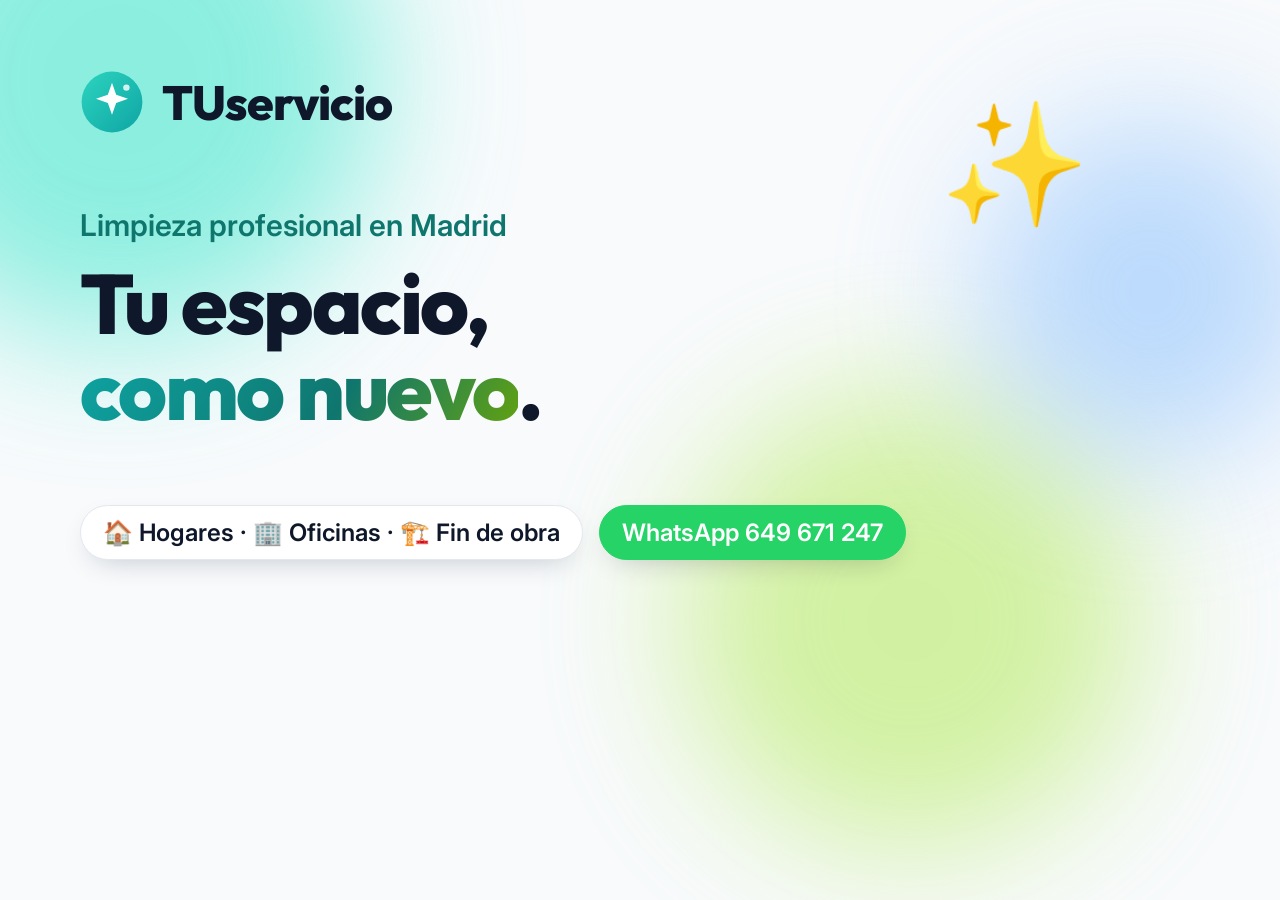
==== .claude/skills/tuservicio-seo/assets/og-tuservicio.html @ 929dcc5e "Cambio de marca: Brillia pasa a TUservicio Nombre, textos, chat (ahora "asistente"), manifest, image" ====
<!doctype html><html lang="es"><head><meta charset="utf-8">
<link rel="stylesheet" href="https://fonts.googleapis.com/css2?family=Outfit:wght@700;800&family=Inter:wght@500;600&display=block">
<style>
*{box-sizing:border-box;margin:0}
body{width:1200px;height:630px;overflow:hidden;font-family:Inter,sans-serif;background:#f8fafc;position:relative;color:#0f172a}
.b{position:absolute;border-radius:50%;filter:blur(70px)}
.b1{width:520px;height:520px;background:#5eead4;top:-180px;left:-140px;opacity:.7}
.b2{width:460px;height:460px;background:#a3e635;bottom:-220px;right:60px;opacity:.45}
.b3{width:340px;height:340px;background:#93c5fd;top:120px;right:-120px;opacity:.6}
.c{position:absolute;inset:0;padding:70px 80px;display:flex;flex-direction:column;justify-content:space-between}
.logo{display:flex;align-items:center;gap:18px;font-family:Outfit;font-weight:800;font-size:48px;letter-spacing:-.02em}
h1{font-family:Outfit;font-weight:800;font-size:84px;line-height:1.02;letter-spacing:-.03em}
h1 em{font-style:normal;background:linear-gradient(120deg,#0ea5a4,#0f766e 60%,#65a30d);-webkit-background-clip:text;color:transparent}
.sub{font-size:30px;font-weight:600;color:#0f766e;margin-bottom:18px}
.pie{display:flex;gap:16px;font-size:24px;font-weight:600}
.pie span{background:#fff;border:1px solid #e2e8f0;border-radius:999px;padding:12px 22px;box-shadow:0 10px 30px -14px rgba(15,23,42,.3)}
.pie .wa{background:#25d366;color:#fff;border-color:#25d366}
.chispa{position:absolute;right:110px;top:90px;font-size:120px}
</style></head><body>
<div class="b b1"></div><div class="b b2"></div><div class="b b3"></div>
<div class="chispa">✨</div>
<div class="c">
  <div class="logo"><svg viewBox="0 0 40 40" width="64" height="64"><defs><linearGradient id="g" x1="0" x2="1" y1="0" y2="1"><stop offset="0" stop-color="#2dd4bf"/><stop offset="1" stop-color="#0ea5a4"/></linearGradient></defs><circle cx="20" cy="20" r="19" fill="url(#g)"/><path d="M20 8l2.6 7.4L30 18l-7.4 2.6L20 28l-2.6-7.4L10 18l7.4-2.6z" fill="#fff"/><circle cx="29" cy="11" r="2" fill="#fff" opacity=".8"/></svg>TUservicio</div>
  <div><p class="sub">Limpieza profesional en Madrid</p><h1>Tu espacio,<br><em>como nuevo</em>.</h1></div>
  <div class="pie"><span>🏠 Hogares · 🏢 Oficinas · 🏗️ Fin de obra</span><span class="wa">WhatsApp 649 671 247</span></div>
</div></body></html>
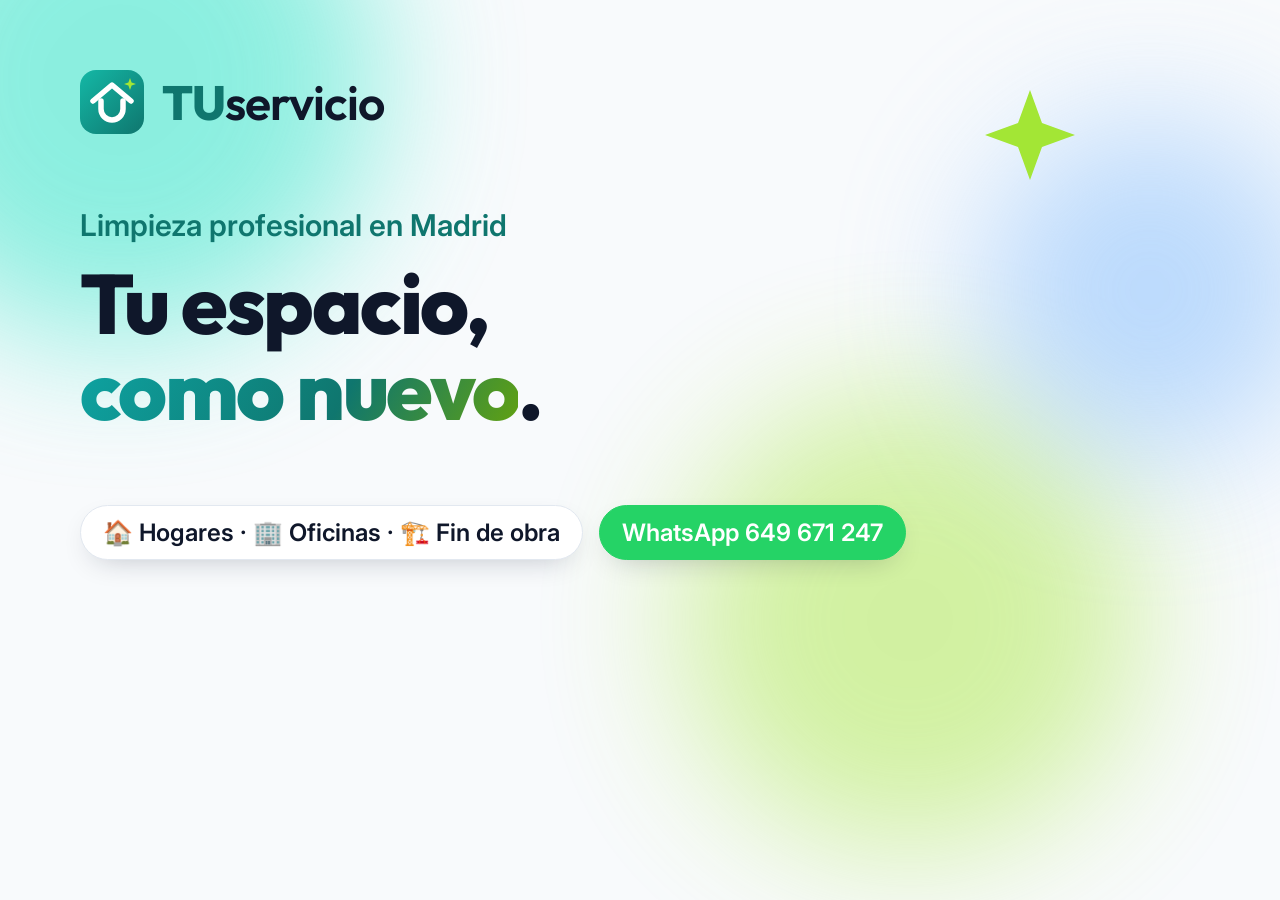
==== commit 74079036: "Marca TUservicio: logo casa-U, manual y skill de diseño - Símbolo nuevo (casa cuyo cuerpo es la «U» " ====
--- a/.claude/skills/tuservicio-seo/assets/og-tuservicio.html
+++ b/.claude/skills/tuservicio-seo/assets/og-tuservicio.html
@@ -1,5 +1,5 @@
 <!doctype html><html lang="es"><head><meta charset="utf-8">
-<link rel="stylesheet" href="https://fonts.googleapis.com/css2?family=Outfit:wght@700;800&family=Inter:wght@500;600&display=block">
+<link rel="stylesheet" href="https://fonts.googleapis.com/css2?family=Outfit:wght@600;700;800&family=Inter:wght@500;600&display=block">
 <style>
 *{box-sizing:border-box;margin:0}
 body{width:1200px;height:630px;overflow:hidden;font-family:Inter,sans-serif;background:#f8fafc;position:relative;color:#0f172a}
@@ -8,19 +8,19 @@
 .b2{width:460px;height:460px;background:#a3e635;bottom:-220px;right:60px;opacity:.45}
 .b3{width:340px;height:340px;background:#93c5fd;top:120px;right:-120px;opacity:.6}
 .c{position:absolute;inset:0;padding:70px 80px;display:flex;flex-direction:column;justify-content:space-between}
-.logo{display:flex;align-items:center;gap:18px;font-family:Outfit;font-weight:800;font-size:48px;letter-spacing:-.02em}
+.logo{display:flex;align-items:center;gap:18px;font-family:Outfit;font-weight:600;font-size:48px;letter-spacing:-.02em}.logo b{font-weight:800;color:#0f766e}
 h1{font-family:Outfit;font-weight:800;font-size:84px;line-height:1.02;letter-spacing:-.03em}
 h1 em{font-style:normal;background:linear-gradient(120deg,#0ea5a4,#0f766e 60%,#65a30d);-webkit-background-clip:text;color:transparent}
 .sub{font-size:30px;font-weight:600;color:#0f766e;margin-bottom:18px}
 .pie{display:flex;gap:16px;font-size:24px;font-weight:600}
 .pie span{background:#fff;border:1px solid #e2e8f0;border-radius:999px;padding:12px 22px;box-shadow:0 10px 30px -14px rgba(15,23,42,.3)}
 .pie .wa{background:#25d366;color:#fff;border-color:#25d366}
-.chispa{position:absolute;right:110px;top:90px;font-size:120px}
+.chispa{position:absolute;right:110px;top:90px}
 </style></head><body>
 <div class="b b1"></div><div class="b b2"></div><div class="b b3"></div>
-<div class="chispa">✨</div>
+<svg class="chispa" viewBox="0 0 16 16" width="120" height="120" aria-hidden="true"><path d="M8 0l1.6 4.4L14 6l-4.4 1.6L8 12 6.4 7.6 2 6l4.4-1.6z" fill="#a3e635"/></svg>
 <div class="c">
-  <div class="logo"><svg viewBox="0 0 40 40" width="64" height="64"><defs><linearGradient id="g" x1="0" x2="1" y1="0" y2="1"><stop offset="0" stop-color="#2dd4bf"/><stop offset="1" stop-color="#0ea5a4"/></linearGradient></defs><circle cx="20" cy="20" r="19" fill="url(#g)"/><path d="M20 8l2.6 7.4L30 18l-7.4 2.6L20 28l-2.6-7.4L10 18l7.4-2.6z" fill="#fff"/><circle cx="29" cy="11" r="2" fill="#fff" opacity=".8"/></svg>TUservicio</div>
+  <div class="logo"><svg viewBox="0 0 64 64" width="64" height="64"><defs><linearGradient id="g" x1="0" y1="0" x2="1" y2="1"><stop offset="0" stop-color="#14b8a6"/><stop offset="1" stop-color="#0f766e"/></linearGradient></defs><rect width="64" height="64" rx="16" fill="url(#g)"/><path d="M13 31 L32 15 L51 31" fill="none" stroke="#fff" stroke-width="5.5" stroke-linecap="round" stroke-linejoin="round"/><path d="M21 31 V39 a11 11 0 0 0 22 0 V31" fill="none" stroke="#fff" stroke-width="5.5" stroke-linecap="round"/><path d="M50 8 l1.6 4.4 4.4 1.6 -4.4 1.6 -1.6 4.4 -1.6 -4.4 -4.4 -1.6 4.4 -1.6z" fill="#a3e635"/></svg><span><b>TU</b>servicio</span></div>
   <div><p class="sub">Limpieza profesional en Madrid</p><h1>Tu espacio,<br><em>como nuevo</em>.</h1></div>
   <div class="pie"><span>🏠 Hogares · 🏢 Oficinas · 🏗️ Fin de obra</span><span class="wa">WhatsApp 649 671 247</span></div>
 </div></body></html>
